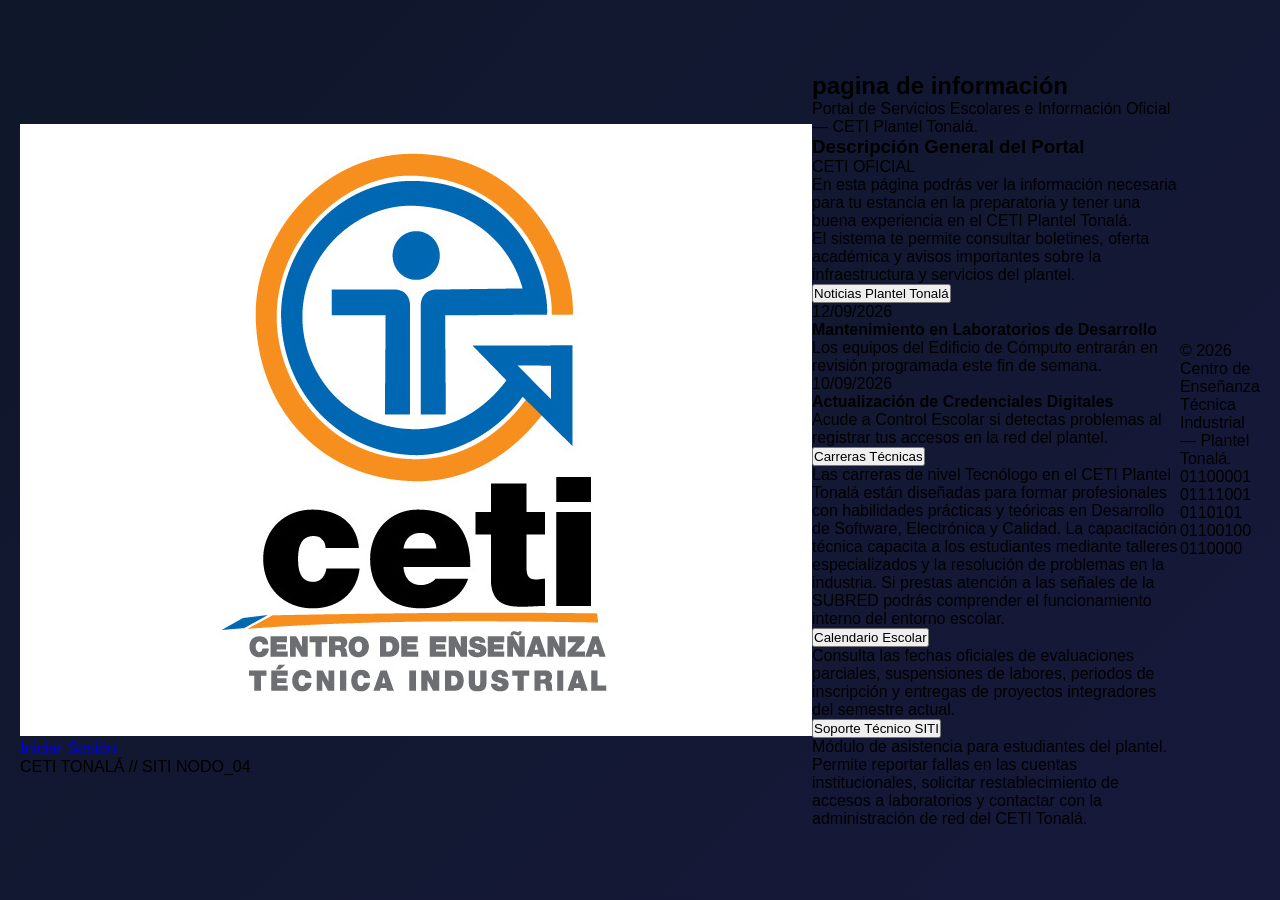
==== index.html @ 8c76130f "parcial 2" ====
<!DOCTYPE html>
<html lang="es">
<head>
  <meta charset="UTF-8">
  <meta name="viewport" content="width=device-width, initial-scale=1.0">
  <title>CETI Plantel Tonalá — Portal Principal</title>
  
  <link rel="preconnect" href="https://fonts.googleapis.com">
  <link rel="preconnect" href="https://fonts.gstatic.com" crossorigin>
  <link href="https://fonts.googleapis.com/css2?family=Inter:wght@300;400;500;600;700&family=Share+Tech+Mono&display=swap" rel="stylesheet">
  
  <link rel="stylesheet" href="css/styles.css">
</head>
<body>

  <header class="banner-wrapper">
    <div class="banner-container">
      <img src="img/imagen-encabezado.jpg" alt="CETI Plantel Tonalá" class="imagen-banner">
      
      <a href="login.html" class="btn-login" id="btnLogin">Iniciar Sesión</a>
      
      <div class="banner-overlay">
        <span class="sys-code" id="codigoBanner">CETI TONALÁ // SITI NODO_04</span>
      </div>
    </div>
  </header>

  <main class="page-container">

    <section class="hero-section">
      <h1 class="titulo-principal">pagina de información</h1>
      <p class="subtitulo-principal">
        Portal de Servicios Escolares e Información Oficial — CETI Plantel Tonalá.
      </p>
    </section>

    <div class="content-grid">

      <div class="columna-izquierda">
        <section class="card">
          <div class="card-header">
            <h3>Descripción General del Portal</h3>
            <span class="badge">CETI OFICIAL</span>
          </div>
          <div class="card-body">
            <p>
              En esta página podrás ver la información necesaria para tu estancia en la preparatoria y tener una buena experiencia en el CETI Plantel Tonalá.
            </p>
            <p class="texto-secundario">
              El sistema te permite consultar boletines, oferta académica y avisos importantes sobre la infraestructura y servicios del plantel.
            </p>
          </div>
        </section>
      </div>

      <div class="columna-derecha">

        <section class="card">
          <div class="card-header-btn">
            <button class="btn-seccion" type="button">Noticias Plantel Tonalá</button>
          </div>
          <div class="card-body gap-16">

            <article class="noticia-item">
              <div class="noticia-meta">
                <span class="fecha">12/09/2026</span>
              </div>
              <h4>Mantenimiento en Laboratorios de Desarrollo</h4>
              <p>
                Los equipos del Edificio de Cómputo entrarán en revisión programada este fin de semana.
              </p>
            </article>

            <article class="noticia-item">
              <div class="noticia-meta">
                <span class="fecha">10/09/2026</span>
              </div>
              <h4>Actualización de Credenciales Digitales</h4>
              <p>
                Acude a Control Escolar si detectas problemas al registrar tus accesos en la red del plantel.
              </p>
            </article>

          </div>
        </section>

        <section class="card">
          <div class="card-header-btn">
            <button class="btn-seccion" type="button">Carreras Técnicas</button>
          </div>
          <div class="card-body">
            <p class="descripcion-seccion">
              Las carreras de nivel Tecnólogo en el CETI Plantel Tonalá están diseñadas para formar profesionales con habilidades prácticas y teóricas en Desarrollo de Software, Electrónica y Calidad. La capacitación técnica capacita a los estudiantes mediante talleres especializados y la resolución de problemas en la industria. Si prestas atención a las señales de la <span class="palabra-oculta">SUBRED</span> podrás comprender el funcionamiento interno del entorno escolar.
            </p>
          </div>
        </section>

        <section class="card">
          <div class="card-header-btn">
            <button class="btn-seccion" type="button">Calendario Escolar</button>
          </div>
          <div class="card-body">
            <p class="descripcion-seccion">
              Consulta las fechas oficiales de evaluaciones parciales, suspensiones de labores, periodos de inscripción y entregas de proyectos integradores del semestre actual.
            </p>
          </div>
        </section>

        <section class="card">
          <div class="card-header-btn">
            <button class="btn-seccion" type="button">Soporte Técnico SITI</button>
          </div>
          <div class="card-body">
            <p class="descripcion-seccion">
              Módulo de asistencia para estudiantes del plantel. Permite reportar fallas en las cuentas institucionales, solicitar restablecimiento de accesos a laboratorios y contactar con la administración de red del CETI Tonalá.
            </p>
          </div>
        </section>

      </div>

    </div>

  </main>

  <div class="espaciador-inferior"></div>

  <footer class="footer-principal">
    <div class="footer-container">
      <p class="footer-copyright">
        © 2026 Centro de Enseñanza Técnica Industrial — Plantel Tonalá.
      </p>
      <p class="codigo-glitch" data-text="01100001 01111001 0110101 01100100 0110000">
        01100001 01111001 0110101 01100100 0110000
      </p>
    </div>
  </footer>

</body>
</html>
---- css/styles.css ----
* {
    margin: 0;
    padding: 0;
    box-sizing: border-box;
    font-family: 'Poppins', sans-serif;
}

body {
    min-height: 100vh;
    display: flex;
    justify-content: center;
    align-items: center;
    background: linear-gradient(135deg, #0f172a, #1e1b4b, #311042);
    background-size: 400% 400%;
    animation: gradientBG 12s ease infinite;
    padding: 20px;
}

@keyframes gradientBG {
    0% { background-position: 0% 50%; }
    50% { background-position: 100% 50%; }
    100% { background-position: 0% 50%; }
}

.container {
    width: 100%;
    max-width: 480px;
    background: rgba(255, 255, 255, 0.05);
    backdrop-filter: blur(16px);
    -webkit-backdrop-filter: blur(16px);
    border: 1px solid rgba(255, 255, 255, 0.15);
    border-radius: 20px;
    padding: 35px 30px;
    box-shadow: 0 15px 35px rgba(0, 0, 0, 0.4);
    color: #fff;
}

.header {
    text-align: center;
    margin-bottom: 25px;
}

.header h2 {
    font-size: 26px;
    font-weight: 600;
    letter-spacing: 0.5px;
    color: #38bdf8;
}

.header p {
    font-size: 13px;
    color: #94a3b8;
    margin-top: 5px;
}

.input-group {
    position: relative;
    margin-bottom: 18px;
}

.input-group label {
    display: block;
    font-size: 13px;
    font-weight: 500;
    margin-bottom: 6px;
    color: #cbd5e1;
}

.input-field {
    position: relative;
    display: flex;
    align-items: center;
}

.input-field i.icon {
    position: absolute;
    left: 14px;
    color: #64748b;
    font-size: 15px;
    transition: color 0.3s;
}

.input-field input, 
.input-field select {
    width: 100%;
    padding: 12px 14px 12px 42px;
    background: rgba(15, 23, 42, 0.6);
    border: 1.5px solid rgba(255, 255, 255, 0.1);
    border-radius: 10px;
    color: #fff;
    font-size: 14px;
    outline: none;
    transition: all 0.3s ease;
}

.input-field select {
    appearance: none;
    cursor: pointer;
}

.input-field select option {
    background-color: #0f172a;
    color: #fff;
}

.input-field input:focus, 
.input-field select:focus {
    border-color: #38bdf8;
    box-shadow: 0 0 10px rgba(56, 189, 248, 0.25);
}

.input-field input:focus + i.icon, 
.input-field select:focus + i.icon {
    color: #38bdf8;
}

/* Indicadores de validación de los campos */
.status-icon {
    position: absolute;
    right: 14px;
    font-size: 14px;
    display: none;
}

.valid .status-icon.success {
    display: block;
    color: #4ade80;
}

.invalid .status-icon.error {
    display: block;
    color: #f87171;
}

.invalid input, 
.invalid select {
    border-color: #f87171;
}

.valid input, 
.valid select {
    border-color: #4ade80;
}

.error-message {
    font-size: 11px;
    color: #f87171;
    margin-top: 4px;
    display: none;
}

.invalid + .error-message {
    display: block;
}

/* Indicador de fuerza de contraseña */
.password-strength {
    height: 4px;
    width: 100%;
    background: rgba(255, 255, 255, 0.1);
    border-radius: 2px;
    margin-top: 6px;
    overflow: hidden;
    display: none;
}

.password-strength-bar {
    height: 100%;
    width: 0%;
    transition: width 0.3s ease, background-color 0.3s ease;
}

/* Botón de envío */
.btn-submit {
    width: 100%;
    padding: 13px;
    background: linear-gradient(135deg, #0284c7, #2563eb);
    border: none;
    border-radius: 10px;
    color: #fff;
    font-size: 15px;
    font-weight: 600;
    cursor: pointer;
    transition: all 0.3s ease;
    margin-top: 10px;
    box-shadow: 0 4px 15px rgba(37, 99, 235, 0.3);
}

.btn-submit:hover {
    transform: translateY(-2px);
    box-shadow: 0 6px 20px rgba(37, 99, 235, 0.4);
}

.btn-submit:active {
    transform: translateY(0);
}

/* Notificación Toast */
.toast {
    position: fixed;
    top: 20px;
    right: 20px;
    background: #10b981;
    color: #fff;
    padding: 14px 20px;
    border-radius: 10px;
    box-shadow: 0 10px 25px rgba(0,0,0,0.3);
    display: flex;
    align-items: center;
    gap: 10px;
    transform: translateX(150%);
    transition: transform 0.4s cubic-bezier(0.68, -0.55, 0.265, 1.55);
    z-index: 1000;
}

.toast.show {
    transform: translateX(0);
}

/* Modal Emergente */
.modal-overlay {
    position: fixed;
    top: 0;
    left: 0;
    width: 100%;
    height: 100%;
    background: rgba(0, 0, 0, 0.7);
    backdrop-filter: blur(5px);
    display: flex;
    justify-content: center;
    align-items: center;
    opacity: 0;
    pointer-events: none;
    transition: opacity 0.3s;
    z-index: 999;
}

.modal-overlay.active {
    opacity: 1;
    pointer-events: all;
}

.modal-card {
    background: #1e293b;
    border-radius: 16px;
    padding: 25px;
    max-width: 400px;
    width: 90%;
    border: 1px solid rgba(255, 255, 255, 0.1);
    color: #fff;
}

.modal-card h3 {
    color: #38bdf8;
    margin-bottom: 15px;
}

.modal-card ul {
    list-style: none;
    margin-bottom: 20px;
}

.modal-card ul li {
    font-size: 13px;
    margin-bottom: 8px;
    color: #cbd5e1;
}

.modal-card ul li strong {
    color: #fff;
}

.modal-btn {
    width: 100%;
    padding: 10px;
    background: #38bdf8;
    border: none;
    border-radius: 8px;
    color: #0f172a;
    font-weight: 600;
    cursor: pointer;
}
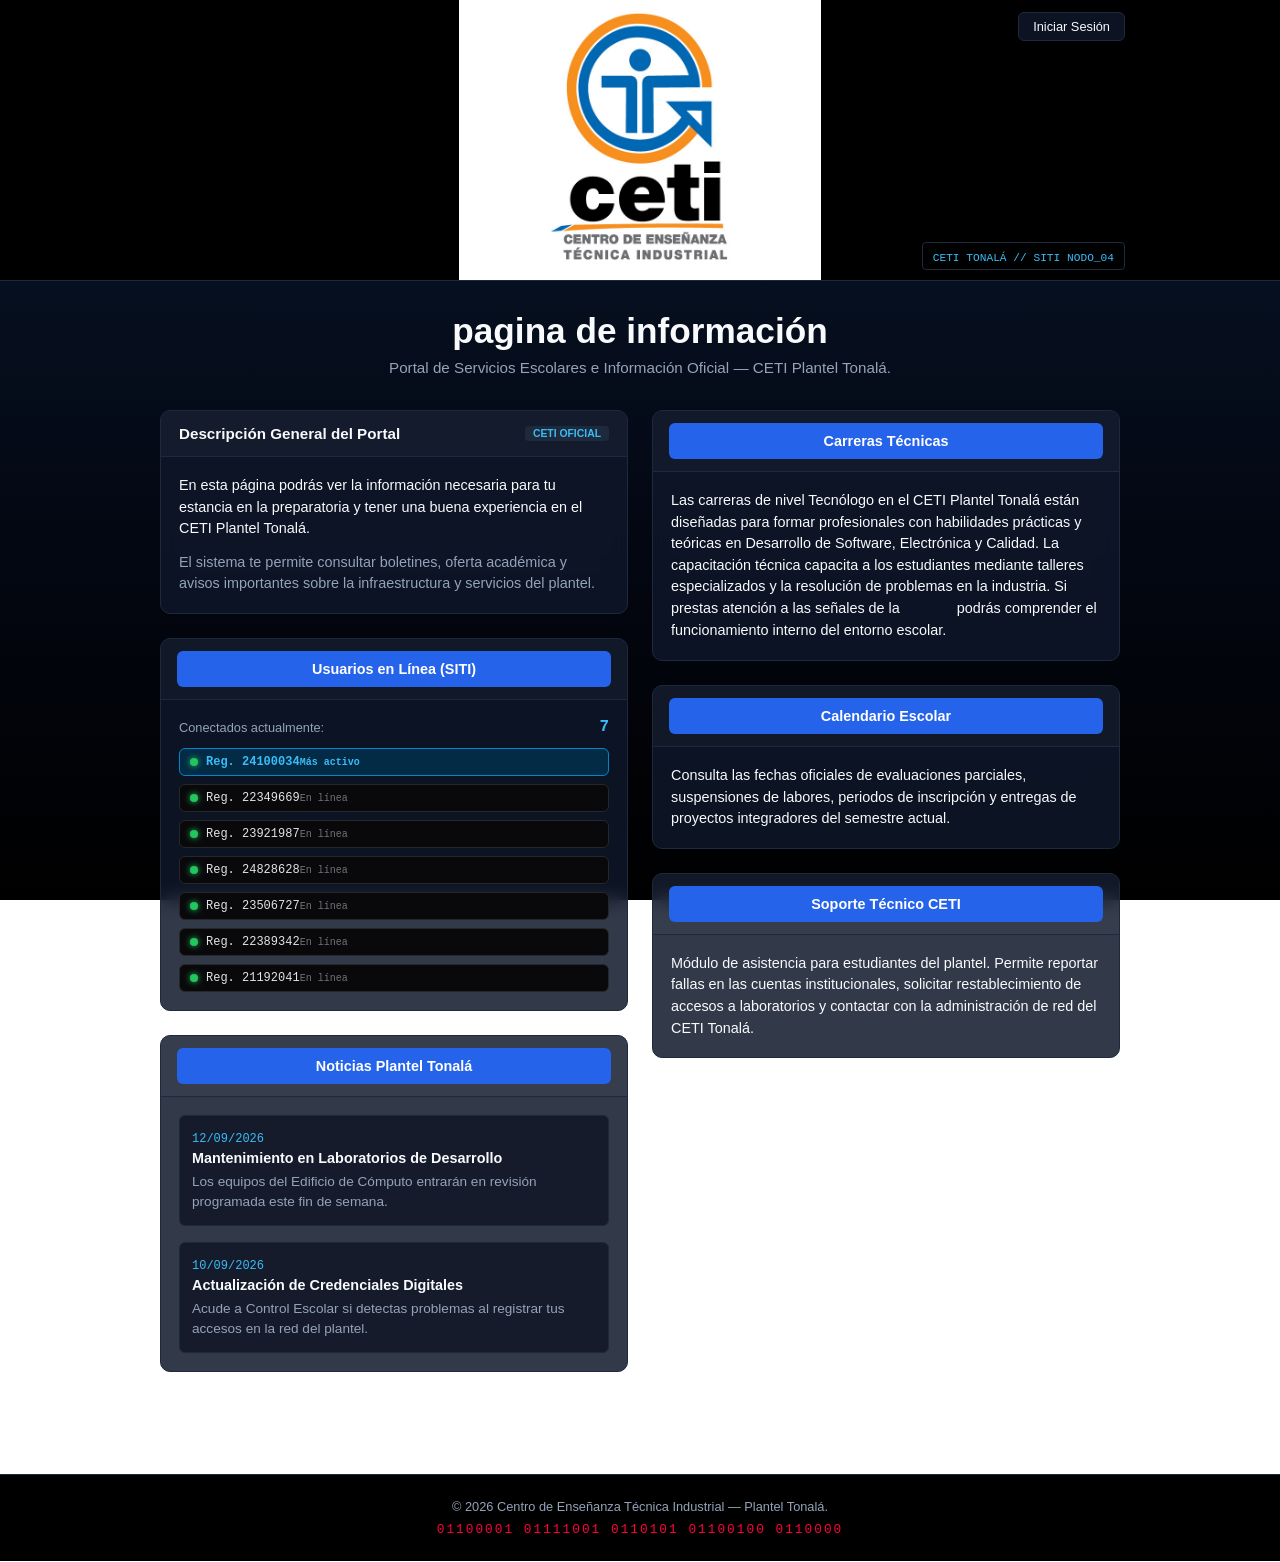
==== commit aec81b80: "PARCIAL 2" ====
--- a/index.html
+++ b/index.html
@@ -34,90 +34,101 @@
       </p>
     </section>
 
+    <!-- Contenedor con distribución continua de tarjetas -->
     <div class="content-grid">
 
-      <div class="columna-izquierda">
-        <section class="card">
-          <div class="card-header">
-            <h3>Descripción General del Portal</h3>
-            <span class="badge">CETI OFICIAL</span>
+      <section class="card">
+        <div class="card-header">
+          <h3>Descripción General del Portal</h3>
+          <span class="badge">CETI OFICIAL</span>
+        </div>
+        <div class="card-body">
+          <p>
+            En esta página podrás ver la información necesaria para tu estancia en la preparatoria y tener una buena experiencia en el CETI Plantel Tonalá.
+          </p>
+          <p class="texto-secundario">
+            El sistema te permite consultar boletines, oferta académica y avisos importantes sobre la infraestructura y servicios del plantel.
+          </p>
+        </div>
+      </section>
+
+      <!-- MÓDULO DE USUARIOS EN LÍNEA -->
+      <section class="card">
+        <div class="card-header-btn">
+          <button class="btn-seccion" type="button">Usuarios en Línea (SITI)</button>
+        </div>
+        <div class="card-body">
+          <div style="display: flex; justify-content: space-between; align-items: center; margin-bottom: 12px;">
+            <span style="font-size: 0.8rem; color: var(--text-muted);">Conectados actualmente:</span>
+            <span id="counterOnline" style="font-weight: 700; color: #38bdf8; font-family: 'Share Tech Mono', monospace;">0</span>
           </div>
-          <div class="card-body">
+          
+          <ul id="onlineList" style="list-style: none; padding: 0; margin: 0; display: flex; flex-direction: column; gap: 8px;">
+          </ul>
+        </div>
+      </section>
+
+      <section class="card">
+        <div class="card-header-btn">
+          <button class="btn-seccion" type="button">Noticias Plantel Tonalá</button>
+        </div>
+        <div class="card-body gap-16">
+
+          <article class="noticia-item">
+            <div class="noticia-meta">
+              <span class="fecha">12/09/2026</span>
+            </div>
+            <h4>Mantenimiento en Laboratorios de Desarrollo</h4>
             <p>
-              En esta página podrás ver la información necesaria para tu estancia en la preparatoria y tener una buena experiencia en el CETI Plantel Tonalá.
+              Los equipos del Edificio de Cómputo entrarán en revisión programada este fin de semana.
             </p>
-            <p class="texto-secundario">
-              El sistema te permite consultar boletines, oferta académica y avisos importantes sobre la infraestructura y servicios del plantel.
+          </article>
+
+          <article class="noticia-item">
+            <div class="noticia-meta">
+              <span class="fecha">10/09/2026</span>
+            </div>
+            <h4>Actualización de Credenciales Digitales</h4>
+            <p>
+              Acude a Control Escolar si detectas problemas al registrar tus accesos en la red del plantel.
             </p>
-          </div>
-        </section>
-      </div>
+          </article>
 
-      <div class="columna-derecha">
+        </div>
+      </section>
 
-        <section class="card">
-          <div class="card-header-btn">
-            <button class="btn-seccion" type="button">Noticias Plantel Tonalá</button>
-          </div>
-          <div class="card-body gap-16">
+      <section class="card">
+        <div class="card-header-btn">
+          <button class="btn-seccion" type="button">Carreras Técnicas</button>
+        </div>
+        <div class="card-body">
+          <p class="descripcion-seccion">
+            Las carreras de nivel Tecnólogo en el CETI Plantel Tonalá están diseñadas para formar profesionales con habilidades prácticas y teóricas en Desarrollo de Software, Electrónica y Calidad. La capacitación técnica capacita a los estudiantes mediante talleres especializados y la resolución de problemas en la industria. Si prestas atención a las señales de la <span class="palabra-oculta">SUBRED</span> podrás comprender el funcionamiento interno del entorno escolar.
+          </p>
+        </div>
+      </section>
 
-            <article class="noticia-item">
-              <div class="noticia-meta">
-                <span class="fecha">12/09/2026</span>
-              </div>
-              <h4>Mantenimiento en Laboratorios de Desarrollo</h4>
-              <p>
-                Los equipos del Edificio de Cómputo entrarán en revisión programada este fin de semana.
-              </p>
-            </article>
+      <section class="card">
+        <div class="card-header-btn">
+          <button class="btn-seccion" type="button">Calendario Escolar</button>
+        </div>
+        <div class="card-body">
+          <p class="descripcion-seccion">
+            Consulta las fechas oficiales de evaluaciones parciales, suspensiones de labores, periodos de inscripción y entregas de proyectos integradores del semestre actual.
+          </p>
+        </div>
+      </section>
 
-            <article class="noticia-item">
-              <div class="noticia-meta">
-                <span class="fecha">10/09/2026</span>
-              </div>
-              <h4>Actualización de Credenciales Digitales</h4>
-              <p>
-                Acude a Control Escolar si detectas problemas al registrar tus accesos en la red del plantel.
-              </p>
-            </article>
-
-          </div>
-        </section>
-
-        <section class="card">
-          <div class="card-header-btn">
-            <button class="btn-seccion" type="button">Carreras Técnicas</button>
-          </div>
-          <div class="card-body">
-            <p class="descripcion-seccion">
-              Las carreras de nivel Tecnólogo en el CETI Plantel Tonalá están diseñadas para formar profesionales con habilidades prácticas y teóricas en Desarrollo de Software, Electrónica y Calidad. La capacitación técnica capacita a los estudiantes mediante talleres especializados y la resolución de problemas en la industria. Si prestas atención a las señales de la <span class="palabra-oculta">SUBRED</span> podrás comprender el funcionamiento interno del entorno escolar.
-            </p>
-          </div>
-        </section>
-
-        <section class="card">
-          <div class="card-header-btn">
-            <button class="btn-seccion" type="button">Calendario Escolar</button>
-          </div>
-          <div class="card-body">
-            <p class="descripcion-seccion">
-              Consulta las fechas oficiales de evaluaciones parciales, suspensiones de labores, periodos de inscripción y entregas de proyectos integradores del semestre actual.
-            </p>
-          </div>
-        </section>
-
-        <section class="card">
-          <div class="card-header-btn">
-            <button class="btn-seccion" type="button">Soporte Técnico SITI</button>
-          </div>
-          <div class="card-body">
-            <p class="descripcion-seccion">
-              Módulo de asistencia para estudiantes del plantel. Permite reportar fallas en las cuentas institucionales, solicitar restablecimiento de accesos a laboratorios y contactar con la administración de red del CETI Tonalá.
-            </p>
-          </div>
-        </section>
-
-      </div>
+      <section class="card">
+        <div class="card-header-btn">
+          <button class="btn-seccion" type="button">Soporte Técnico CETI</button>
+        </div>
+        <div class="card-body">
+          <p class="descripcion-seccion">
+            Módulo de asistencia para estudiantes del plantel. Permite reportar fallas en las cuentas institucionales, solicitar restablecimiento de accesos a laboratorios y contactar con la administración de red del CETI Tonalá.
+          </p>
+        </div>
+      </section>
 
     </div>
 
@@ -136,5 +147,6 @@
     </div>
   </footer>
 
+  <script src="js/status.js"></script>
 </body>
 </html>
--- a/css/styles.css
+++ b/css/styles.css
@@ -1,282 +1,299 @@
+:root {
+  --bg-top: #0a192f;
+  --bg-bottom: #000000;
+  --card-bg: rgba(15, 23, 42, 0.85);
+  --accent-color: #2563eb;
+  --accent-hover: #1d4ed8;
+  --alert-color: #ff003c;
+  --text-main: #f8fafc;
+  --text-muted: #94a3b8;
+  --border-color: #1e293b;
+  --radius: 10px;
+  --max-width: 1000px;
+}
+
 * {
-    margin: 0;
-    padding: 0;
-    box-sizing: border-box;
-    font-family: 'Poppins', sans-serif;
-}
-
-body {
-    min-height: 100vh;
-    display: flex;
-    justify-content: center;
-    align-items: center;
-    background: linear-gradient(135deg, #0f172a, #1e1b4b, #311042);
-    background-size: 400% 400%;
-    animation: gradientBG 12s ease infinite;
-    padding: 20px;
-}
-
-@keyframes gradientBG {
-    0% { background-position: 0% 50%; }
-    50% { background-position: 100% 50%; }
-    100% { background-position: 0% 50%; }
-}
-
-.container {
-    width: 100%;
-    max-width: 480px;
-    background: rgba(255, 255, 255, 0.05);
-    backdrop-filter: blur(16px);
-    -webkit-backdrop-filter: blur(16px);
-    border: 1px solid rgba(255, 255, 255, 0.15);
-    border-radius: 20px;
-    padding: 35px 30px;
-    box-shadow: 0 15px 35px rgba(0, 0, 0, 0.4);
-    color: #fff;
-}
-
-.header {
-    text-align: center;
-    margin-bottom: 25px;
-}
-
-.header h2 {
-    font-size: 26px;
-    font-weight: 600;
-    letter-spacing: 0.5px;
-    color: #38bdf8;
-}
-
-.header p {
-    font-size: 13px;
-    color: #94a3b8;
-    margin-top: 5px;
-}
-
-.input-group {
-    position: relative;
-    margin-bottom: 18px;
-}
-
-.input-group label {
-    display: block;
-    font-size: 13px;
-    font-weight: 500;
-    margin-bottom: 6px;
-    color: #cbd5e1;
-}
-
-.input-field {
-    position: relative;
-    display: flex;
-    align-items: center;
-}
-
-.input-field i.icon {
-    position: absolute;
-    left: 14px;
-    color: #64748b;
-    font-size: 15px;
-    transition: color 0.3s;
-}
-
-.input-field input, 
-.input-field select {
-    width: 100%;
-    padding: 12px 14px 12px 42px;
-    background: rgba(15, 23, 42, 0.6);
-    border: 1.5px solid rgba(255, 255, 255, 0.1);
-    border-radius: 10px;
-    color: #fff;
-    font-size: 14px;
-    outline: none;
-    transition: all 0.3s ease;
-}
-
-.input-field select {
-    appearance: none;
-    cursor: pointer;
-}
-
-.input-field select option {
-    background-color: #0f172a;
-    color: #fff;
-}
-
-.input-field input:focus, 
-.input-field select:focus {
-    border-color: #38bdf8;
-    box-shadow: 0 0 10px rgba(56, 189, 248, 0.25);
-}
-
-.input-field input:focus + i.icon, 
-.input-field select:focus + i.icon {
-    color: #38bdf8;
-}
-
-/* Indicadores de validación de los campos */
-.status-icon {
-    position: absolute;
-    right: 14px;
-    font-size: 14px;
-    display: none;
-}
-
-.valid .status-icon.success {
-    display: block;
-    color: #4ade80;
-}
-
-.invalid .status-icon.error {
-    display: block;
-    color: #f87171;
-}
-
-.invalid input, 
-.invalid select {
-    border-color: #f87171;
-}
-
-.valid input, 
-.valid select {
-    border-color: #4ade80;
-}
-
-.error-message {
-    font-size: 11px;
-    color: #f87171;
-    margin-top: 4px;
-    display: none;
-}
-
-.invalid + .error-message {
-    display: block;
-}
-
-/* Indicador de fuerza de contraseña */
-.password-strength {
-    height: 4px;
-    width: 100%;
-    background: rgba(255, 255, 255, 0.1);
-    border-radius: 2px;
-    margin-top: 6px;
-    overflow: hidden;
-    display: none;
-}
-
-.password-strength-bar {
-    height: 100%;
-    width: 0%;
-    transition: width 0.3s ease, background-color 0.3s ease;
-}
-
-/* Botón de envío */
-.btn-submit {
-    width: 100%;
-    padding: 13px;
-    background: linear-gradient(135deg, #0284c7, #2563eb);
-    border: none;
-    border-radius: 10px;
-    color: #fff;
-    font-size: 15px;
-    font-weight: 600;
-    cursor: pointer;
-    transition: all 0.3s ease;
-    margin-top: 10px;
-    box-shadow: 0 4px 15px rgba(37, 99, 235, 0.3);
-}
-
-.btn-submit:hover {
-    transform: translateY(-2px);
-    box-shadow: 0 6px 20px rgba(37, 99, 235, 0.4);
-}
-
-.btn-submit:active {
-    transform: translateY(0);
-}
-
-/* Notificación Toast */
-.toast {
-    position: fixed;
-    top: 20px;
-    right: 20px;
-    background: #10b981;
-    color: #fff;
-    padding: 14px 20px;
-    border-radius: 10px;
-    box-shadow: 0 10px 25px rgba(0,0,0,0.3);
-    display: flex;
-    align-items: center;
-    gap: 10px;
-    transform: translateX(150%);
-    transition: transform 0.4s cubic-bezier(0.68, -0.55, 0.265, 1.55);
-    z-index: 1000;
-}
-
-.toast.show {
-    transform: translateX(0);
-}
-
-/* Modal Emergente */
-.modal-overlay {
-    position: fixed;
-    top: 0;
-    left: 0;
-    width: 100%;
-    height: 100%;
-    background: rgba(0, 0, 0, 0.7);
-    backdrop-filter: blur(5px);
-    display: flex;
-    justify-content: center;
-    align-items: center;
-    opacity: 0;
-    pointer-events: none;
-    transition: opacity 0.3s;
-    z-index: 999;
-}
-
-.modal-overlay.active {
-    opacity: 1;
-    pointer-events: all;
-}
-
-.modal-card {
-    background: #1e293b;
-    border-radius: 16px;
-    padding: 25px;
-    max-width: 400px;
-    width: 90%;
-    border: 1px solid rgba(255, 255, 255, 0.1);
-    color: #fff;
-}
-
-.modal-card h3 {
-    color: #38bdf8;
-    margin-bottom: 15px;
-}
-
-.modal-card ul {
-    list-style: none;
-    margin-bottom: 20px;
-}
-
-.modal-card ul li {
-    font-size: 13px;
-    margin-bottom: 8px;
-    color: #cbd5e1;
-}
-
-.modal-card ul li strong {
-    color: #fff;
-}
-
-.modal-btn {
-    width: 100%;
-    padding: 10px;
-    background: #38bdf8;
-    border: none;
-    border-radius: 8px;
-    color: #0f172a;
-    font-weight: 600;
-    cursor: pointer;
+  box-sizing: border-box;
+}
+
+body, html {
+  margin: 0;
+  padding: 0;
+  min-height: 100vh;
+  width: 100%;
+  font-family: 'Inter', sans-serif;
+  background: linear-gradient(180deg, var(--bg-top) 0%, #030712 60%, var(--bg-bottom) 100%);
+  background-attachment: fixed;
+  color: var(--text-main);
+  display: flex;
+  flex-direction: column;
+  align-items: center;
+}
+
+.banner-wrapper {
+  width: 100%;
+  display: flex;
+  justify-content: center;
+  background: #000;
+  border-bottom: 1px solid var(--border-color);
+}
+
+.banner-container {
+  width: 100%;
+  max-width: var(--max-width);
+  position: relative;
+  display: flex;
+  justify-content: center;
+}
+
+.imagen-banner {
+  width: 100%;
+  height: auto;
+  max-height: 280px;
+  object-fit: contain;
+  display: block;
+}
+
+.banner-overlay {
+  position: absolute;
+  bottom: 10px;
+  right: 15px;
+  background: rgba(0, 0, 0, 0.8);
+  padding: 4px 10px;
+  border-radius: 4px;
+  border: 1px solid var(--border-color);
+}
+
+.sys-code {
+  font-family: 'Share Tech Mono', monospace;
+  font-size: 0.7rem;
+  color: #38bdf8;
+}
+
+.btn-login {
+  position: absolute;
+  top: 12px;
+  right: 15px;
+  background: rgba(15, 23, 42, 0.85);
+  color: var(--text-main);
+  border: 1px solid var(--border-color);
+  padding: 6px 14px;
+  border-radius: 6px;
+  font-size: 0.8rem;
+  font-weight: 500;
+  cursor: pointer;
+  backdrop-filter: blur(8px);
+  transition: all 0.2s ease;
+  text-decoration: none;
+  display: inline-block;
+}
+
+.btn-login:hover {
+  background: var(--accent-color);
+  border-color: var(--accent-hover);
+}
+
+.texto-simbolos {
+  font-family: 'Share Tech Mono', monospace !important;
+  color: var(--alert-color) !important;
+  font-weight: bold;
+  letter-spacing: 4px;
+}
+
+.page-container {
+  width: 100%;
+  max-width: var(--max-width);
+  padding: 30px 20px;
+  display: flex;
+  flex-direction: column;
+  gap: 24px;
+}
+
+.hero-section {
+  text-align: center;
+  margin-bottom: 10px;
+}
+
+.titulo-principal {
+  font-size: 2.2rem;
+  font-weight: 700;
+  margin: 0 0 8px 0;
+}
+
+.subtitulo-principal {
+  color: var(--text-muted);
+  font-size: 0.95rem;
+  margin: 0;
+}
+
+/* Disposición de columnas continuas sin huecos muertos */
+.content-grid {
+  column-count: 2;
+  column-gap: 24px;
+}
+
+@media (max-width: 768px) {
+  .content-grid {
+    column-count: 1;
+  }
+}
+
+.card {
+  background: var(--card-bg);
+  border: 1px solid var(--border-color);
+  border-radius: var(--radius);
+  backdrop-filter: blur(10px);
+  overflow: hidden;
+  break-inside: avoid;
+  margin-bottom: 24px;
+}
+
+.card-header {
+  padding: 14px 18px;
+  background: rgba(255, 255, 255, 0.03);
+  border-bottom: 1px solid var(--border-color);
+  display: flex;
+  justify-content: space-between;
+  align-items: center;
+}
+
+.card-header h3 {
+  margin: 0;
+  font-size: 0.95rem;
+  font-weight: 600;
+}
+
+.card-header-btn {
+  padding: 12px 16px;
+  background: rgba(255, 255, 255, 0.02);
+  border-bottom: 1px solid var(--border-color);
+}
+
+.btn-seccion {
+  width: 100%;
+  background: var(--accent-color);
+  color: #fff;
+  border: none;
+  padding: 10px 14px;
+  border-radius: 6px;
+  font-size: 0.9rem;
+  font-weight: 600;
+  cursor: pointer;
+  text-align: center;
+  transition: background 0.2s ease;
+}
+
+.btn-seccion:hover {
+  background: var(--accent-hover);
+}
+
+.card-body {
+  padding: 18px;
+}
+
+.card-body p {
+  margin: 0;
+  font-size: 0.9rem;
+  line-height: 1.5;
+  color: var(--text-main);
+}
+
+.texto-secundario {
+  margin-top: 12px !important;
+  color: var(--text-muted) !important;
+}
+
+.gap-16 {
+  display: flex;
+  flex-direction: column;
+  gap: 16px;
+}
+
+.badge {
+  font-size: 0.65rem;
+  font-weight: 700;
+  padding: 2px 8px;
+  border-radius: 4px;
+  background: var(--border-color);
+  color: #38bdf8;
+}
+
+.noticia-item {
+  padding: 12px;
+  background: rgba(2, 6, 23, 0.6);
+  border: 1px solid var(--border-color);
+  border-radius: 6px;
+}
+
+.noticia-meta {
+  margin-bottom: 4px;
+}
+
+.fecha {
+  font-family: 'Share Tech Mono', monospace;
+  font-size: 0.75rem;
+  color: #38bdf8;
+}
+
+.noticia-item h4 {
+  margin: 0 0 6px 0;
+  font-size: 0.9rem;
+}
+
+.noticia-item p {
+  font-size: 0.85rem;
+  color: var(--text-muted);
+}
+
+.descripcion-seccion {
+  font-size: 0.88rem;
+  line-height: 1.5;
+  color: var(--text-main);
+}
+
+.palabra-oculta {
+  color: transparent;
+  font-family: 'Share Tech Mono', monospace;
+  font-size: 0.85rem;
+}
+
+.palabra-oculta::selection {
+  background: var(--alert-color);
+  color: #fff;
+}
+
+.espaciador-inferior {
+  height: 8vh;
+}
+
+.footer-principal {
+  width: 100%;
+  background: #000;
+  border-top: 1px solid var(--border-color);
+  padding: 24px 20px;
+  margin-top: auto;
+}
+
+.footer-container {
+  max-width: var(--max-width);
+  margin: 0 auto;
+  text-align: center;
+  display: flex;
+  flex-direction: column;
+  gap: 8px;
+  align-items: center;
+}
+
+.footer-copyright {
+  margin: 0;
+  font-size: 0.8rem;
+  color: var(--text-muted);
+}
+
+.codigo-glitch {
+  font-family: 'Share Tech Mono', monospace;
+  font-size: 0.8rem;
+  color: var(--alert-color);
+  letter-spacing: 2px;
+  margin: 0;
 }
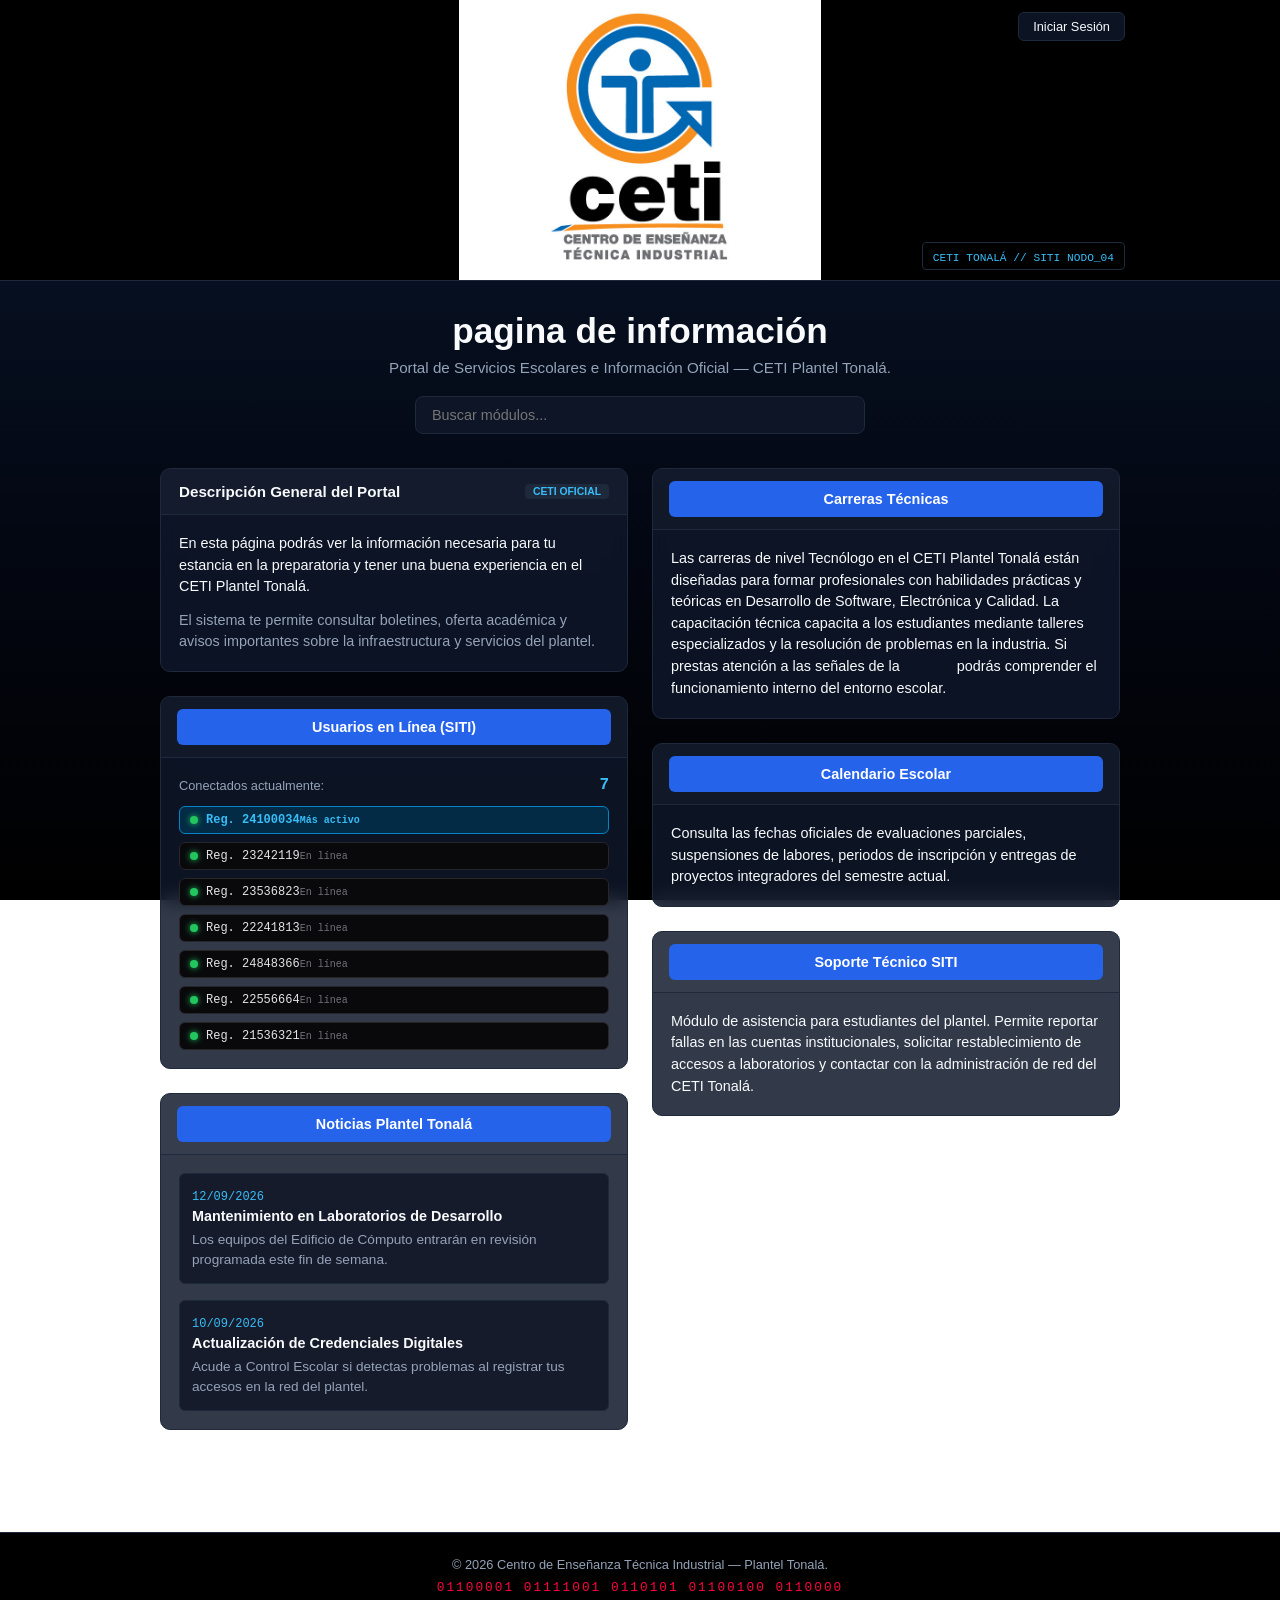
==== commit 6f60431d: "actualizacion y añadido de barra de busqueda y validaciones del formulario" ====
--- a/index.html
+++ b/index.html
@@ -32,9 +32,12 @@
       <p class="subtitulo-principal">
         Portal de Servicios Escolares e Información Oficial — CETI Plantel Tonalá.
       </p>
+
+      <div style="margin-top: 20px; display: flex; justify-content: center;">
+        <input type="text" id="moduleSearch" placeholder="Buscar módulos..." style="width: 100%; max-width: 450px; padding: 10px 16px; border-radius: 8px; border: 1px solid var(--border-color); background: rgba(15, 23, 42, 0.85); color: #ffffff; font-size: 0.9rem; outline: none;">
+      </div>
     </section>
 
-    <!-- Contenedor con distribución continua de tarjetas -->
     <div class="content-grid">
 
       <section class="card">
@@ -52,7 +55,6 @@
         </div>
       </section>
 
-      <!-- MÓDULO DE USUARIOS EN LÍNEA -->
       <section class="card">
         <div class="card-header-btn">
           <button class="btn-seccion" type="button">Usuarios en Línea (SITI)</button>
@@ -121,7 +123,7 @@
 
       <section class="card">
         <div class="card-header-btn">
-          <button class="btn-seccion" type="button">Soporte Técnico CETI</button>
+          <button class="btn-seccion" type="button">Soporte Técnico SITI</button>
         </div>
         <div class="card-body">
           <p class="descripcion-seccion">
@@ -148,5 +150,6 @@
   </footer>
 
   <script src="js/status.js"></script>
+  <script src="js/search.js"></script>
 </body>
 </html>
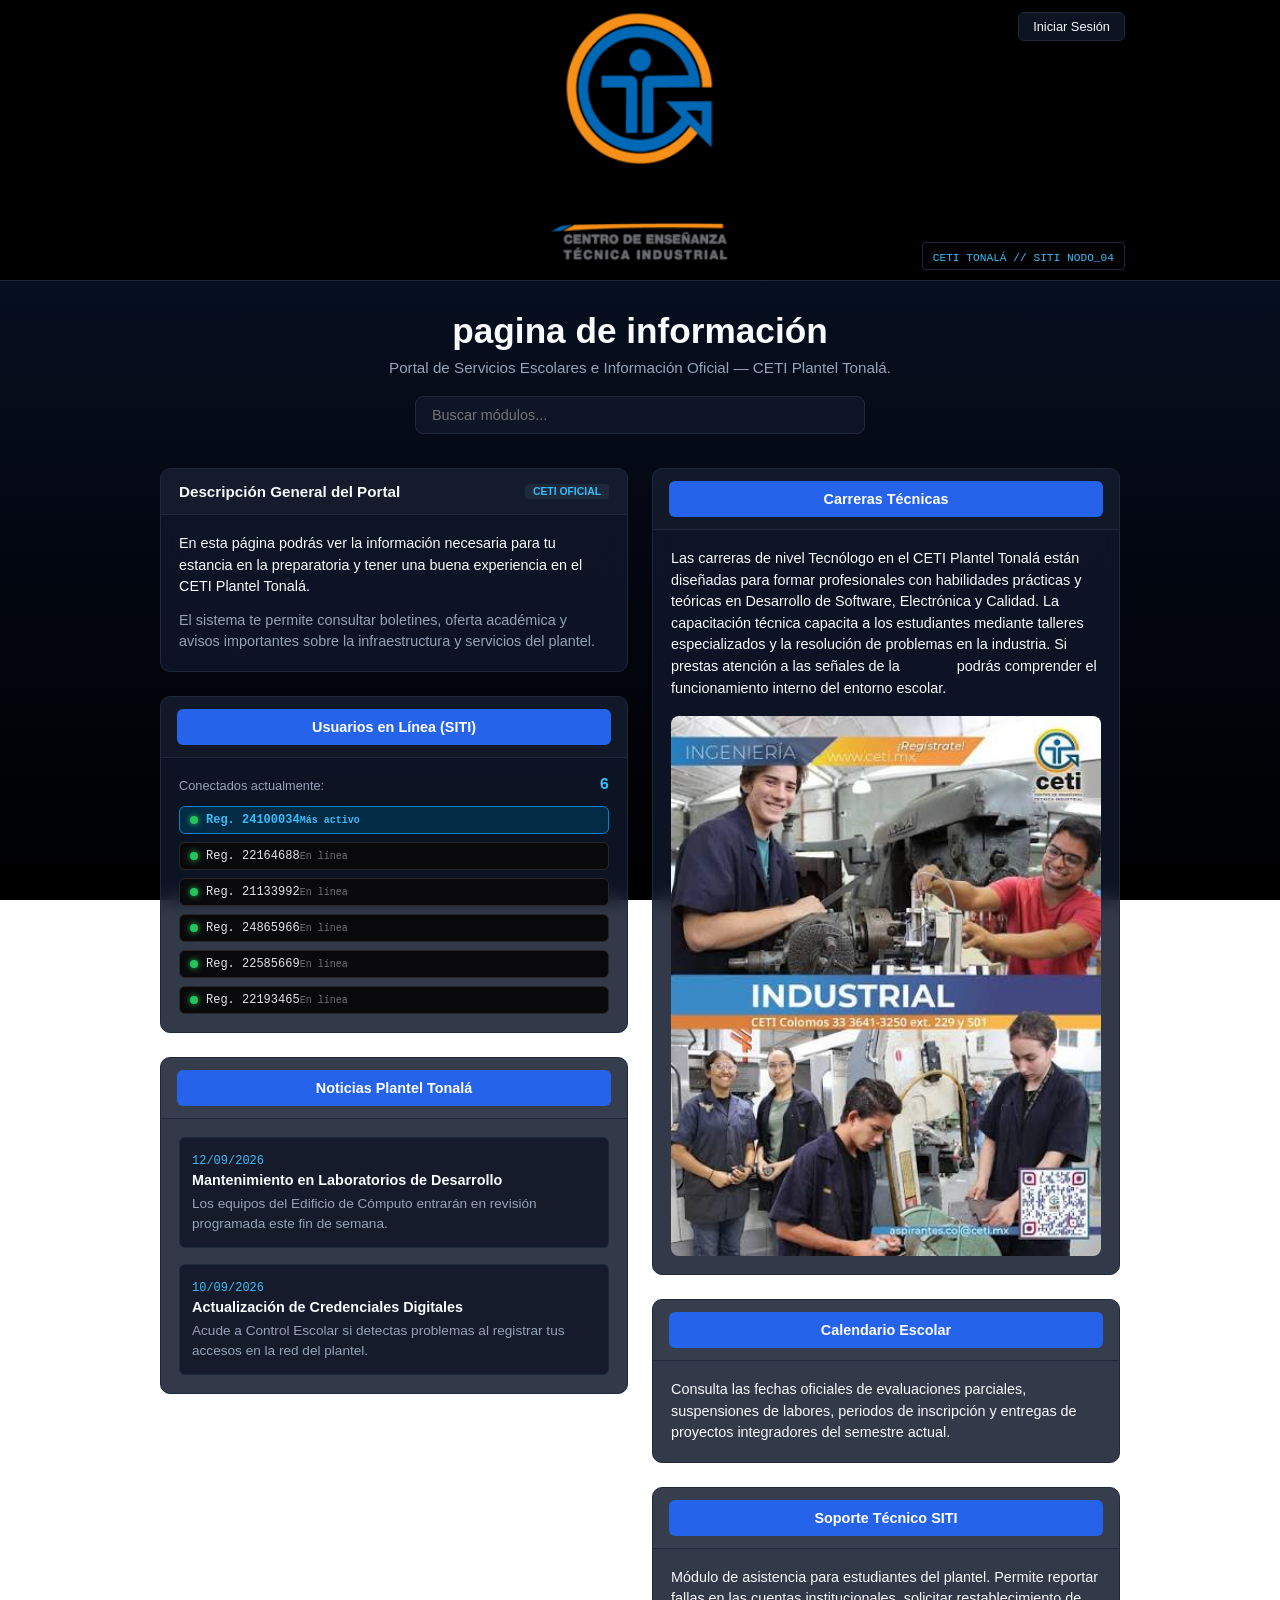
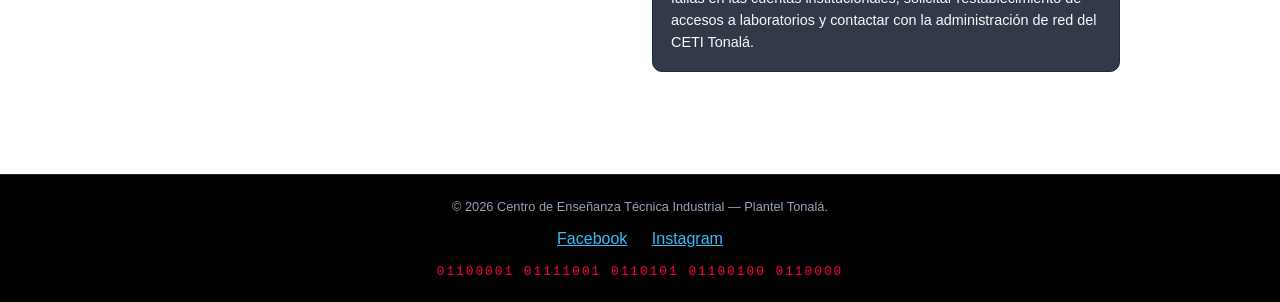
==== commit d16ab34d: "Add files via upload" ====
--- a/index.html
+++ b/index.html
@@ -15,7 +15,7 @@
 
   <header class="banner-wrapper">
     <div class="banner-container">
-      <img src="img/imagen-encabezado.jpg" alt="CETI Plantel Tonalá" class="imagen-banner">
+      <img src="img/Ceti_logo.png" alt="CETI Plantel Tonalá" class="imagen-banner">
       
       <a href="login.html" class="btn-login" id="btnLogin">Iniciar Sesión</a>
       
@@ -107,12 +107,15 @@
           <p class="descripcion-seccion">
             Las carreras de nivel Tecnólogo en el CETI Plantel Tonalá están diseñadas para formar profesionales con habilidades prácticas y teóricas en Desarrollo de Software, Electrónica y Calidad. La capacitación técnica capacita a los estudiantes mediante talleres especializados y la resolución de problemas en la industria. Si prestas atención a las señales de la <span class="palabra-oculta">SUBRED</span> podrás comprender el funcionamiento interno del entorno escolar.
           </p>
+          <div style="display: flex; justify-content: center; margin-top: 16px;">
+            <img src="img/Carreras.png" alt="Carrera" style="width: 100%; max-width: 500px; height: auto; border-radius: 8px;">
+          </div>
         </div>
       </section>
 
       <section class="card">
         <div class="card-header-btn">
-          <button class="btn-seccion" type="button">Calendario Escolar</button>
+          <button class="btn-seccion" type="button" id="btnCalendario">Calendario Escolar</button>
         </div>
         <div class="card-body">
           <p class="descripcion-seccion">
@@ -143,6 +146,10 @@
       <p class="footer-copyright">
         © 2026 Centro de Enseñanza Técnica Industrial — Plantel Tonalá.
       </p>
+      <p class="footer-redes" style="margin: 8px 0;">
+        <a href="https://www.facebook.com/cetiplanteltonala" target="_blank" rel="noopener" style="color: #38bdf8; margin: 0 10px;">Facebook</a>
+        <a href="https://www.instagram.com/ceti_institucional/" target="_blank" rel="noopener" style="color: #38bdf8; margin: 0 10px;">Instagram</a>
+      </p>
       <p class="codigo-glitch" data-text="01100001 01111001 0110101 01100100 0110000">
         01100001 01111001 0110101 01100100 0110000
       </p>
@@ -151,5 +158,6 @@
 
   <script src="js/status.js"></script>
   <script src="js/search.js"></script>
+  <script src="js/calendario.js"></script>
 </body>
 </html>
